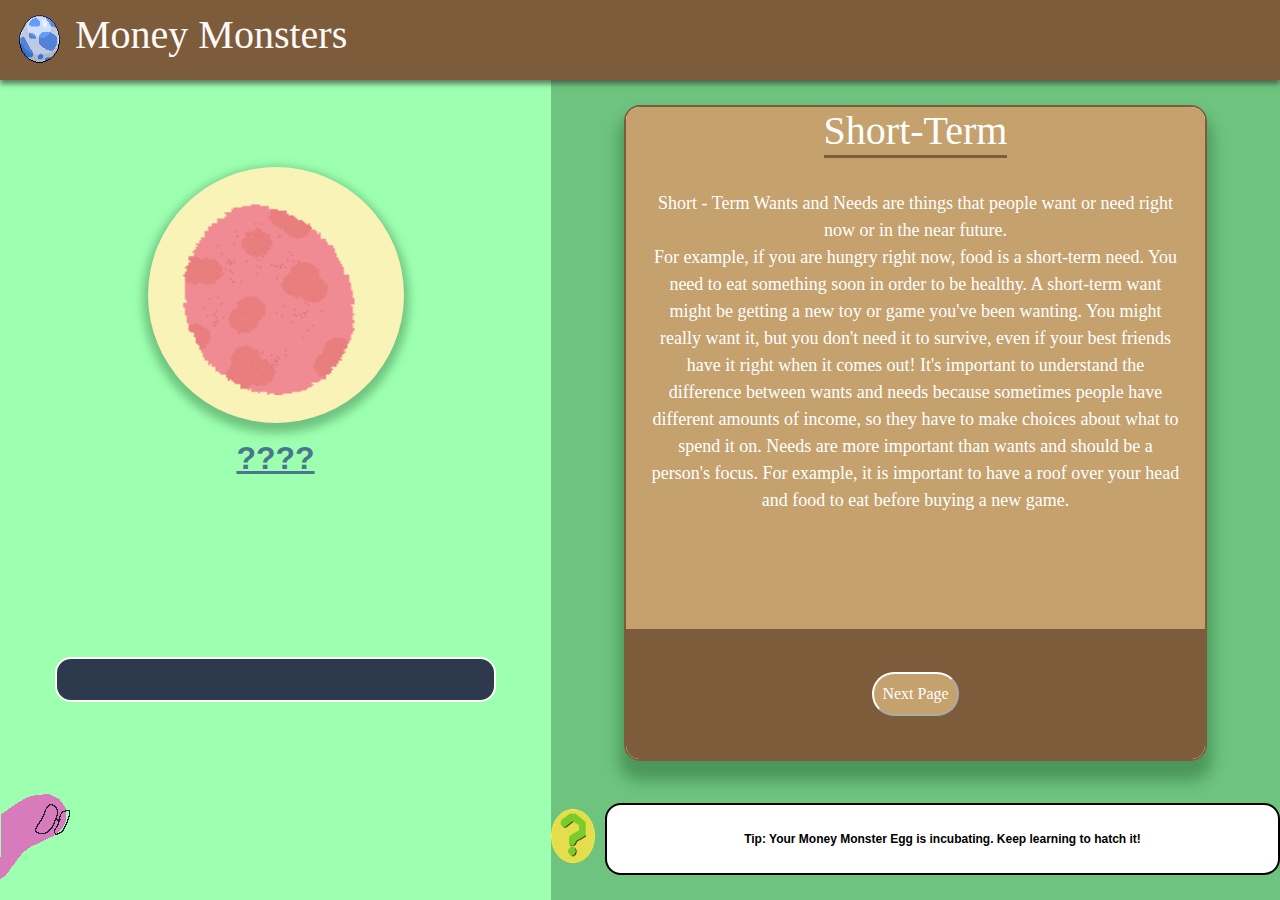
==== index.html @ 4d4a3611 "idk man its too late to think rn" ====
<!DOCTYPE html>
<html lang="en">
<head>
    <meta charset="UTF-8">
    <meta http-equiv="X-UA-Compatible" content="IE=edge">
    <script src="controller.js" defer></script>
    <meta name="viewport" content="width=device-width, initial-scale=1.0">
    <link rel="stylesheet" href="styles.css">
    <link rel="stylesheet" media="screen" href="https://fontlibrary.org//face/jellee-typeface" type="text/css"/>
    <link rel="stylesheet" href="https://cdn.jsdelivr.net/npm/bootstrap@4.0.0/dist/css/bootstrap.min.css" integrity="sha384-Gn5384xqQ1aoWXA+058RXPxPg6fy4IWvTNh0E263XmFcJlSAwiGgFAW/dAiS6JXm" crossorigin="anonymous">
    <title>Money Monsters</title>
    <link rel="icon" href="media\egg-logo-blue.png">

</head>
<body>
    
    <div class="content">
        <div class="header">
            <img src="media\egg-logo-blue.png" style = "border-radius: 10px;"class="logo">
            <h1>Money Monsters</h1>
        </div>
        <div class="left">
            <div class="egg">
                <img id="gifid" width="200" height="200" src="media\ActivePink.gif" id="gif" />
                <br> </br>
                <!-- <button onclick="changeScr()">Change Image Button</button> -->
            </div>
            <p class="Julie">????</p>
            <p class="Julie-sub">You're done--see who you hatched!</p>
            <div class="progressbar">
                <div id="progressed"></div>
            </div>
            <div class="ghost">
                <img id="gifid" src="media\ghost-peep-no-loop.gif" />
            </div>
        
        </div>
        <div id="test" class="right">
            <iframe id="UI_box" src="short-term.html" title="description"></iframe>
            <div id="carousel">
                <img src="media\tip.png"style = " border-radius: 10px;"class="tipmark">
                <div class="tip" style="display: flex;">Tip: Your Money Monster Egg is incubating. Keep learning to hatch it!</div>
                <div class="tip">Tip: Planning can be boring, but it makes future you much happier!</div>
                <div class="tip">Tip: Sometimes, you may spot a special, red Money Monster Egg. I wonder what's inside?</div>
                <div class="tip">Tip: Money Monsters makes planning for big purchases less monsterous!</div>
                <div class="tip">Tip: If things don't quite go to plan, that's okay! Just try, try again.</div>
                <div class="tip">Tip: Saving a little money now can let you buy more important things later!</div>
                <div class="tip">Tip: You may spot a pink little guy in the bottom left from time to time...he just likes to check in!</div>
            </div>
        </div>
    </div>
</body>
</html>
---- styles.css ----
.content{
    display: grid;
    grid-template-columns: 1fr 1fr;
    grid-template-rows: 1fr 30fr;
    height: 100vh;
    font-size: 32px;
    color:#4a768d;
    font-weight: bold;
}

/* Style the header */
.header {
grid-column: 1 / 3;
background-color: #7D5C3B; 
box-shadow: 0px 4px 5px rgba(48, 48, 48, 0.6);
color: #fffaf8; 
padding: 5px; 
display: flex; 
align-items: center;
/* border-bottom: 3px solid #6d6d6d; */
position:relative; 
z-index:10;
font-family: 'JelleeBold';
font-style: normal;
}


/* Style the logo */
.logo {
  width: 50px; 
  height: 70px; 
  margin-right: 10px; 
  margin-left: 10px;
}

.left{
    display: flex;
    flex-direction: column;
    align-items: center;
    /* justify-content: space-evenly; */
    background-color: #9dffb0;
    box-shadow: 10px 10px 10px;
    padding-top: 32px;
}

button:hover{
    cursor: pointer;
    box-shadow: 0px 4px 5px rgba(57, 57, 57, 0.6);
    transform: scale(1.1);
}

.up{
    display: flex;
    flex-direction: row;
    justify-content: center;
    align-items: flex-start;
    background-color: #c5a16e;
    height: 65vh;
    overflow: auto;
    font-family: 'JelleeBold';
    font-weight: lighter;
    font-style: normal;
}

.down{
    display: flex;
    align-items: center;
    justify-content: space-evenly;
    background-color: #7D5C3B;
    height: 35vh;
    padding: 16px;
    gap: 16px;
    font-family: 'JelleeBold';
    font-weight: lighter;
    font-style: normal;
}

.right{
    background-color: #6ec47f;
    display: flex;
    flex-direction: column;
    justify-content: space-evenly;
    align-items: center;
}

iframe { 
    width: 80%;
    height: 80%;
    border: 2px solid #7D5C3B;
    border-radius: 16px;
    box-shadow: 0px 15px 15px 5px #4b975a;
    
}


.egg{
    height: 20vw;
    width: 20vw;
    border-radius: 50%;
    margin-top: 10%;
    background-color: #f9f3b7;
    display:flex;
    justify-content: center;
    align-items: center;
    box-shadow: 0px 5px 10px 5px #6ec47f;
    transition: transform 0.1s;
    margin-bottom: 2%;
    
}

.egg:hover {
    cursor: pointer;
    filter: brightness(85%)
    
}

.egg:active {
  transform: scale(.95);
  box-shadow: 0px 5px 10px 2px #6ec47f;;
}

.progressbar{
    height: 5vh;
    width: 80%;
    background-color: #2d394d;
    border: 2px solid #fffaf8;
    border-radius: 16px;
}

#increase { 
    padding: 16px;
    border: 2px solid #81f1f7;
    border-radius: 20%;
}

.Julie {
    text-decoration: underline;
    margin-bottom: 15vh;
}

.Julie-sub {
  font-size: 50%;
  visibility: hidden;
}

#progressed{
    display: flex;
    align-items: center;
    justify-content: right;
    position: relative;
    overflow: hidden;
    height: 100%;
    width: 70%;
    background-color: #8ec4f7;
    border-radius: 14px;
    padding-right: 8px;
    font-size: 20px;
    font-weight: bold;
    color:#fffaf8;
    text-decoration: none;

}
  
#progressed:before {
content: "";
position: absolute;
top: 0;
left: -300%;
width: 300%;
height: 100%;
background: linear-gradient(90deg, rgba(255, 255, 255, 0) 0%, #eff0f0 50%, rgba(255, 255, 255, 0) 100%);
animation: shimmer 2s ease-in-out infinite;
background-clip: content-box;
}

.add {
    padding: 12px 8px;
    border-radius: 12px;
    background-color: #9dffb0;
    background-color: #c5a16e;
    color: white;
    font-weight: bold;
    font-size: 18px;
    border: 1px solid #7D5C3B;
    transform: scale(1);
  transition: transform 0.2s;
}

#buttons {
    display: flex;
    gap: 16px;
}


.whitetext{
    color: #fffaf8;
}

  @keyframes shimmer {
    from {
      transform: translateX(-25%);
    }
    to {
      transform: translateX(200%);
    }
  }

  #calculated{
    display: flex;
    flex-direction: column;
    height: 100%;
    width: 100%;
  }

  body{
    margin: 0;
    font-family: 'JelleeBold';
    font-weight: normal;
    font-style: normal;
    background-color: #c5a16e;
  }

  .top{
    display: flex;
    justify-content: space-between;
    background-color: #7D5C3B;
    padding: 10px 24px;
    font-size: 24px;
    color: #fffaf8;
    font-weight: bold;
    text-align: center;
  }

  .shortterm, .longterm{
    /* border: 1px solid red; */
    display: grid;
    grid-template-columns: 1fr 1fr;
    grid-template-rows: 1fr 0.5fr 0.5fr;
    align-items: left;
    padding: 0px 32px;
    color: #fffaf8;
    font-size: 20px;
  }
  .shortterm  p:hover {
    cursor: pointer;
  }
  .title{
    grid-column: 1 / 3;
    text-align: center;
    font-size: 24px;
    font-weight: bold;
    padding: 8px 10px;
    border-bottom:3px solid #7D5C3B;
    margin: 0;
  }
  .time{
    margin-left: auto;
  }

  label {
    color: #fffaf8;
  }

  th {
    background-color: #7D5C3B;
    border: 0;
  }

  .tip{
    display: none;
    align-items: center;
    justify-content: center;
    margin-top: 16px;
    height: 8vh;
    width: 75vh;
    background-color: white;
    /* background-image: linear-gradient(to right, #2d394d, #98FB98 400px, #2d394d 800px);
  background-size: 800px 100%;
  background-position: 50% 100%;
  background-repeat: no-repeat; */
    border: 2px solid black;
    border-radius: 16px;
    font-size: 0.75rem;
    color: black;
}

  #carousel {
    display: flex;
  }

  .tipmark{
    align-items: left;
    margin-top: 22px;
    height: 6vh;
    width: 6vh;
    padding-right: 10px;
}
  
input {
    background-color: #c5a16e;
    border: 1px solid white;
    color: rgb(0, 0, 0);
}

.curriculum{
    display: grid;
    /*grid-template-columns: 1fr 1fr;*/
    grid-template-rows: 1fr 30fr;
    height: 100vh;
    font-size: 20px;
    color:#4a768d;
    font-weight: bold;
}

.rightbox{
    display: flex;
    flex-direction: column;
    justify-content: center;
    align-items: center;
    background-color: #c5a16e;
    height: 100vh;
    overflow: auto;
    font-family: 'JelleeBold';
    font-weight: lighter;
    font-style: normal;
    color: #fffaf8;
    padding: 32px;
    text-align: center;
}

.rightbox p {
    margin-bottom: 0;
    font-size: 18px;
}

.weekinc{
    display: none;
    flex-direction: row;
    gap: 16px;
    margin-bottom: 32px;
}

.inc {
    height:80%;
    width: 20vw;
    background-color: #7D5C3B;
    color: white;
    border-color: white;
    border-left: none;
}
.dolladolla{
    display: flex;
}
.monay{
    height: 80%;
    width: 5vw;
    background-color: #7D5C3B;
    border: 1px solid white;
    border-right: none;
    text-align: center;
}

input:focus {
    outline: none;
}

button:focus{
    outline: none;
    border: 0;
}

h1 {
    border-bottom: 3px solid #7D5C3B;
}

#next {
    background-color: #7D5C3B;
    border-radius: 32px;
    border-color: white;
    color: white;
    padding: 8px;
    margin-top: 0px;
}

.up p{
    color: white;
    font-size: 18px;
    text-align: center;
    padding: 24px;
}

.less{
    height: 100%;
    width: 100%;
    display: flex;
    flex-direction: column  ;
    align-items: center;
    color: white;
}


.invis, #invis {
    display: none;
}

#hmmm {
    background-color: #c5a16e;
    border-radius: 32px;
    border-color: white;
    color: white;
    padding: 8px;
    margin-top: 0px;
}

.ghost {
  position: absolute;
  left: -2.5%;
  bottom: 0%; 
}
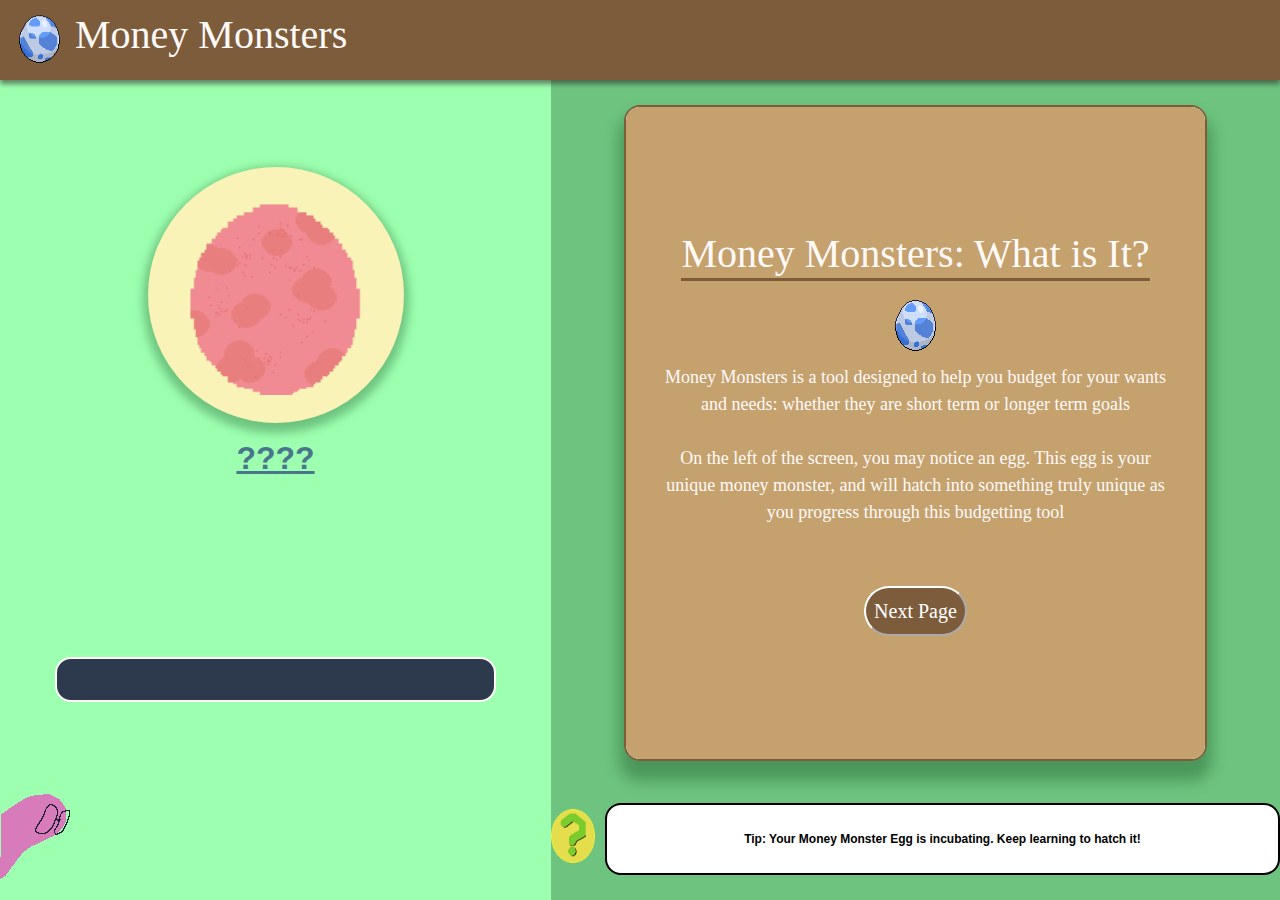
==== commit 02eedb32: "added magic animations for the egg" ====
--- a/index.html
+++ b/index.html
@@ -22,7 +22,7 @@
         </div>
         <div class="left">
             <div class="egg">
-                <img id="gifid" width="200" height="200" src="media\ActivePink.gif" id="gif" />
+                <img id="gifid" width="200" height="200" src="/media/stillPink1.png" id="gif" />
                 <br> </br>
                 <!-- <button onclick="changeScr()">Change Image Button</button> -->
             </div>
@@ -37,7 +37,7 @@
         
         </div>
         <div id="test" class="right">
-            <iframe id="UI_box" src="short-term.html" title="description"></iframe>
+            <iframe id="UI_box" src="landing-page.html" title="description"></iframe>
             <div id="carousel">
                 <img src="media\tip.png"style = " border-radius: 10px;"class="tipmark">
                 <div class="tip" style="display: flex;">Tip: Your Money Monster Egg is incubating. Keep learning to hatch it!</div>
--- a/styles.css
+++ b/styles.css
@@ -417,4 +417,14 @@
   position: absolute;
   left: -2.5%;
   bottom: 0%; 
+}
+
+::-webkit-scrollbar {
+  width: 10px;
+  background-color: #e2d4c0;
+}
+
+::-webkit-scrollbar-thumb {
+  background-color: #5f442a;
+  border-radius: 10px;
 }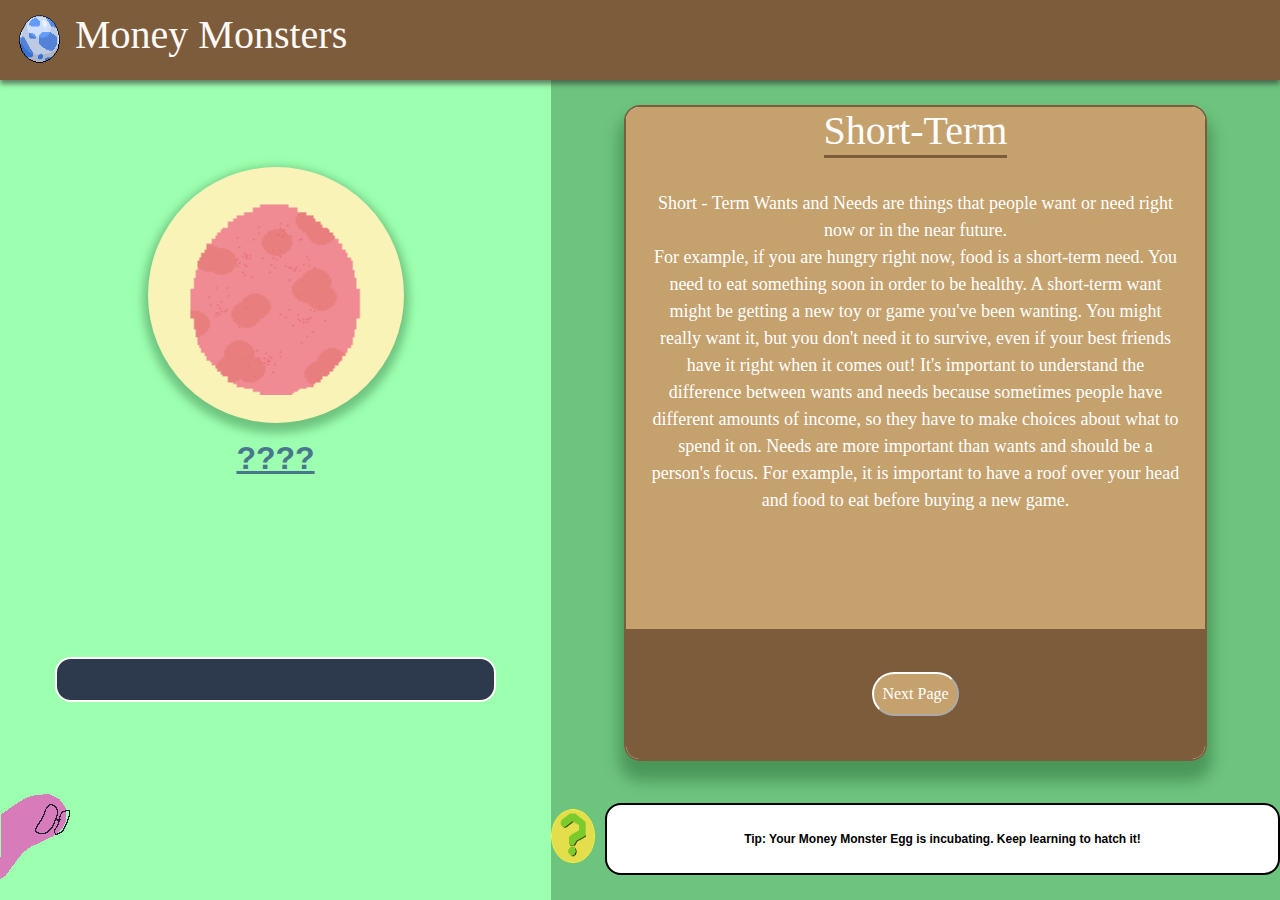
==== commit 99710b52: "pizza time" ====
--- a/index.html
+++ b/index.html
@@ -37,7 +37,7 @@
         
         </div>
         <div id="test" class="right">
-            <iframe id="UI_box" src="landing-page.html" title="description"></iframe>
+            <iframe id="UI_box" src="short-term.html" title="description"></iframe>
             <div id="carousel">
                 <img src="media\tip.png"style = " border-radius: 10px;"class="tipmark">
                 <div class="tip" style="display: flex;">Tip: Your Money Monster Egg is incubating. Keep learning to hatch it!</div>
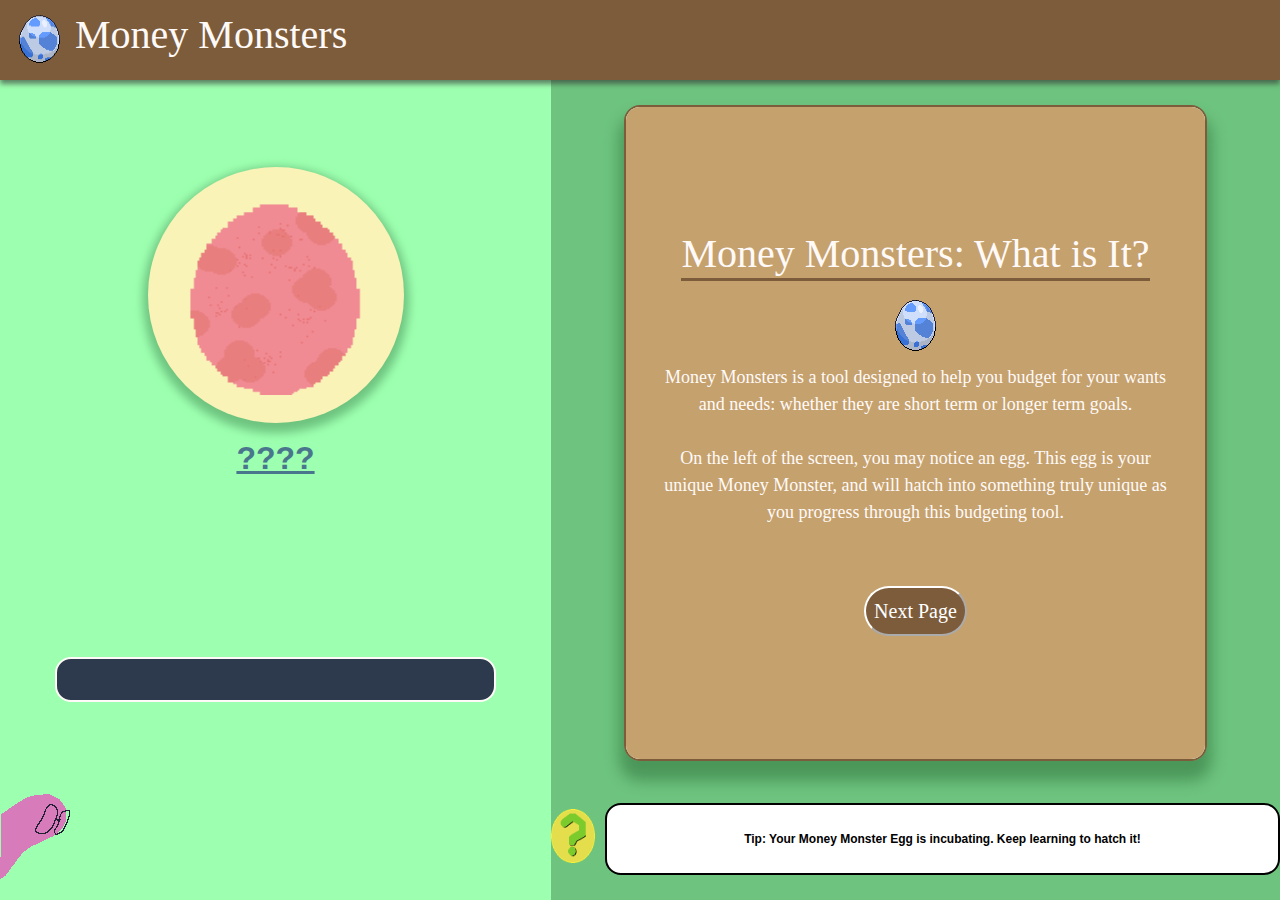
==== commit 82dbb3e1: "Reconnects pages" ====
--- a/index.html
+++ b/index.html
@@ -37,7 +37,7 @@
         
         </div>
         <div id="test" class="right">
-            <iframe id="UI_box" src="short-term.html" title="description"></iframe>
+            <iframe id="UI_box" src="landing-page.html" title="description"></iframe>
             <div id="carousel">
                 <img src="media\tip.png"style = " border-radius: 10px;"class="tipmark">
                 <div class="tip" style="display: flex;">Tip: Your Money Monster Egg is incubating. Keep learning to hatch it!</div>
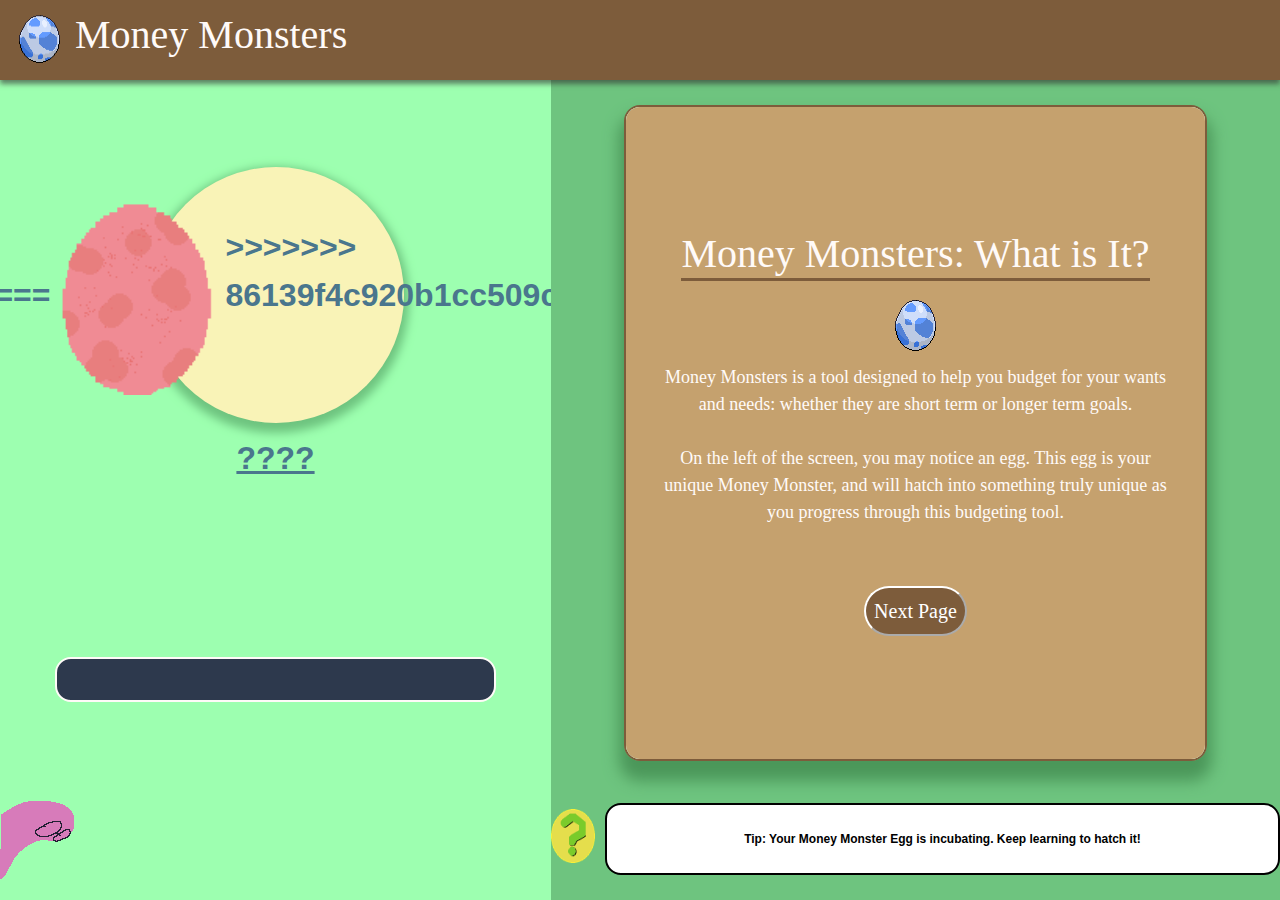
==== commit f207f2b0: "added page scrolling" ====
--- a/index.html
+++ b/index.html
@@ -22,7 +22,11 @@
         </div>
         <div class="left">
             <div class="egg">
-                <img id="gifid" width="200" height="200" src="/media/stillPink1.png" id="gif" />
+<<<<<<< HEAD
+                <img id="gifid" width="200" height="200" src="media\stillPink1.png" id="gif" />
+=======
+                <img id="gifid" width="200" height="200" src="media/stillPink1.png" id="gif" />
+>>>>>>> 86139f4c920b1cc509c62585bbc30dc36361a494
                 <br> </br>
                 <!-- <button onclick="changeScr()">Change Image Button</button> -->
             </div>
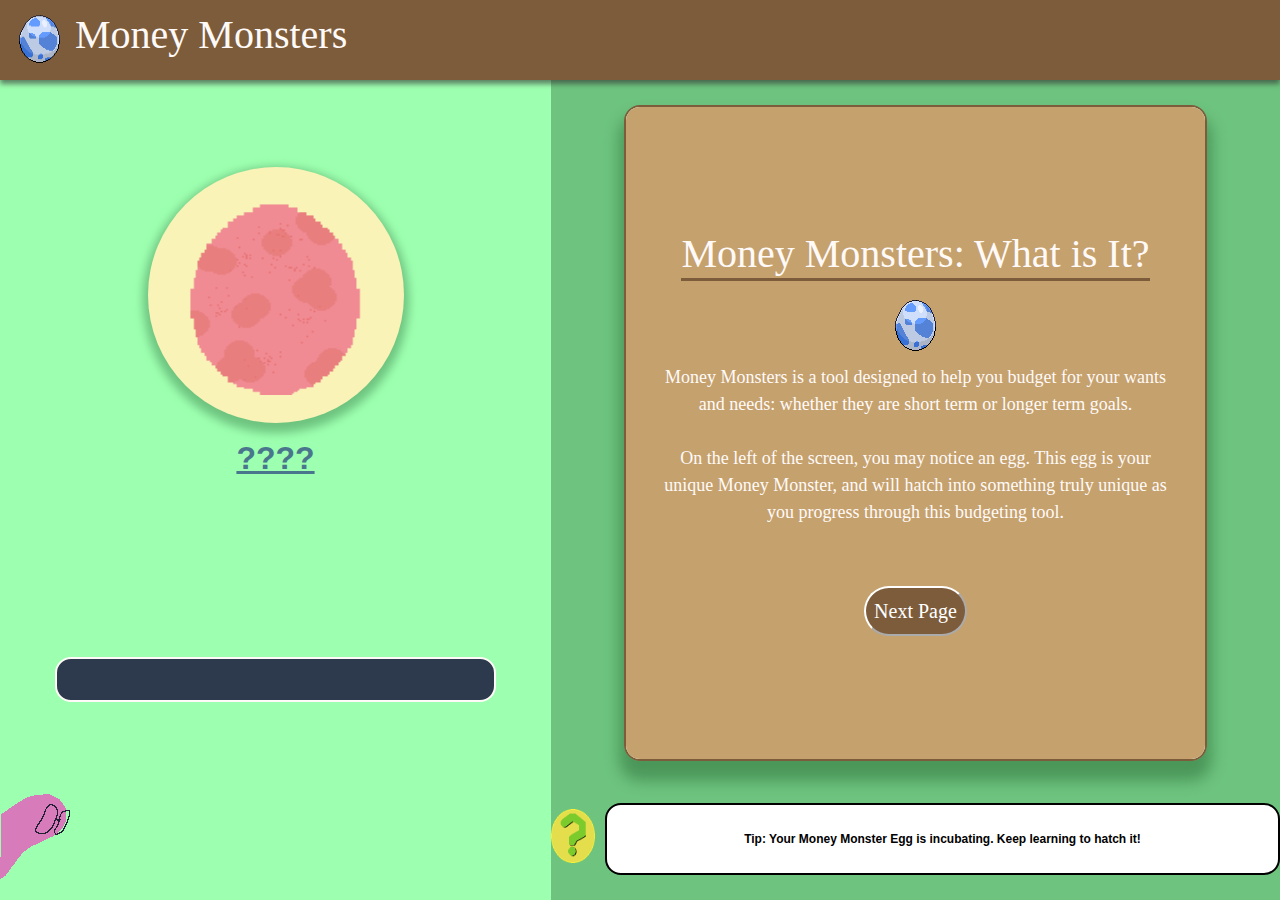
==== commit 1a577156: "fixed misc glitch" ====
--- a/index.html
+++ b/index.html
@@ -22,11 +22,7 @@
         </div>
         <div class="left">
             <div class="egg">
-<<<<<<< HEAD
-                <img id="gifid" width="200" height="200" src="media\stillPink1.png" id="gif" />
-=======
                 <img id="gifid" width="200" height="200" src="media/stillPink1.png" id="gif" />
->>>>>>> 86139f4c920b1cc509c62585bbc30dc36361a494
                 <br> </br>
                 <!-- <button onclick="changeScr()">Change Image Button</button> -->
             </div>
